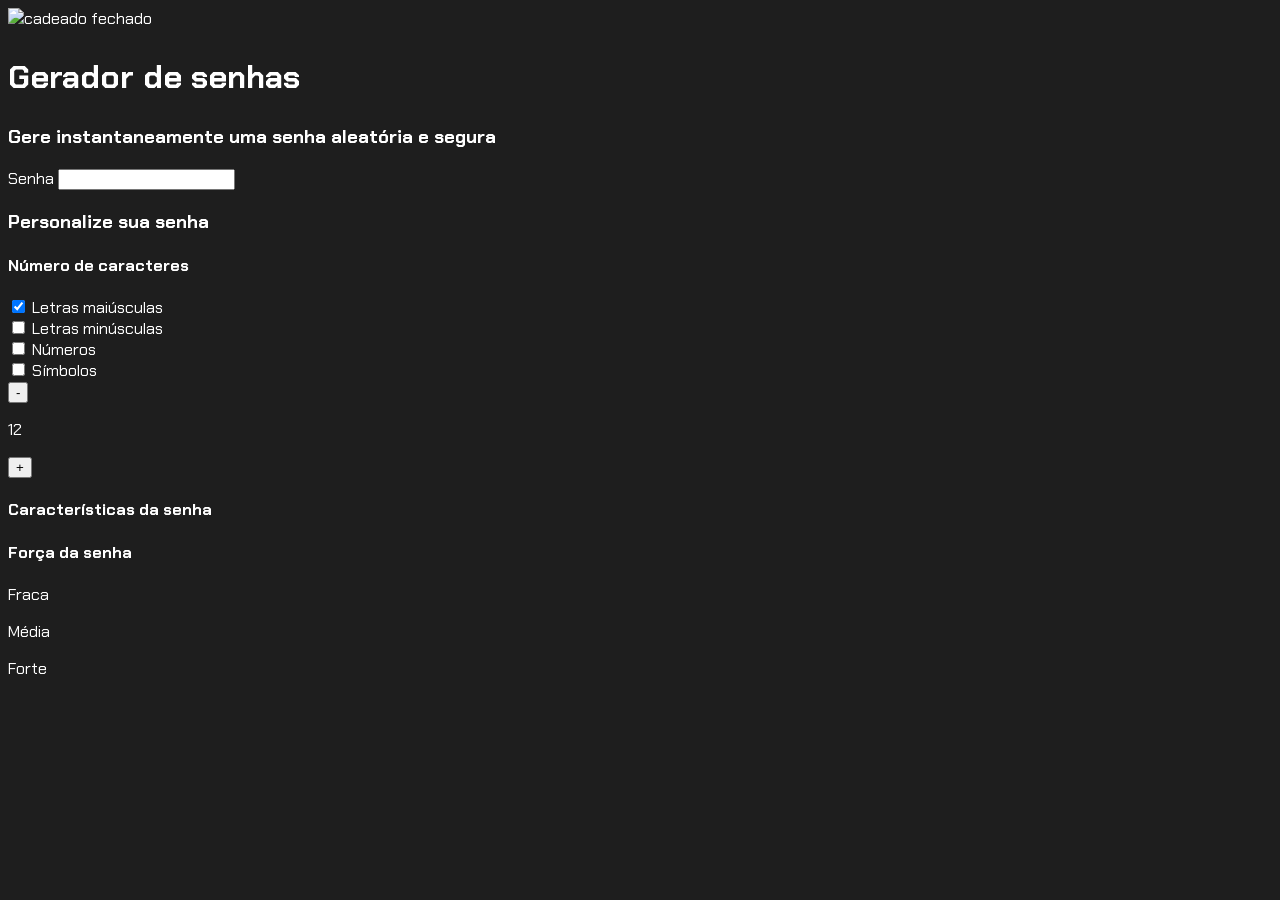
==== senha.html @ 1e622d55 "Update and rename index.html to senha.html" ====
<!DOCTYPE html>
<html lang="pt-br">

<head>
    <meta charset="UTF-8">
    <meta name="viewport" content="width=device-width, initial-scale=1.0">
    <title>Gerador de senha</title>
    <link rel="stylesheet" href="style.css">
</head>

<body>
    <section class="conteudo">
        <div class="conteudo-titulo">
            <img src="unlock.svg" alt="cadeado fechado">
            <h2 class="titulo-principal">Gerador de senhas</h2>
            <h3 class="titulo-secundario">Gere instantaneamente uma senha aleatória e segura</h3>
        </div>
        <div class="conteudo-senha">
            <label for="senha">Senha</label>
            <input name="senha" type="text" id="campo-senha">
        </div>
        <div class="parametro">
            <h3 class="parametro-titulo">Personalize sua senha</h3>
            <div class="parametro-coluna__senha">
                <div class="parametro-senha">
                    <h4 class="parametro-senha__titulo">Número de caracteres</h4>
                    <div class="parametro-senha-checkbox">
                        <input name="maiusculo" type="checkbox" class="checkbox" checked>
                        <label for="maiusculo">Letras maiúsculas</label>
                    </div>
                    <div class="parametro-senha-checkbox">
                        <input name="minusculo" type="checkbox" class="checkbox">
                        <label for="minusculo">Letras minúsculas</label>
                    </div>
                    <div class="parametro-senha-checkbox">
                        <input name="numero" type="checkbox" class="checkbox">
                        <label for="numero">Números</label>
                    </div>
                    <div class="parametro-senha-checkbox">
                        <input name="simbolo" type="checkbox" class="checkbox">
                        <label for="simbolo">Símbolos</label>
                    </div>
                </div>
                    <div class="parametro-senha-botoes">
                        <button class="parametro-senha__botao">-</button>
                        <p class="parametro-senha__texto">12</p>
                        <button class="parametro-senha__botao">+</button>
                    </div>
                </div>               
                <div class="parametro-senha">
                    <h4 class="parametro-senha__titulo">Características da senha</h4>

                </div>
                <div class="parametro-senha">
                    <h4 class="parametro-senha__titulo">Força da senha</h4>
                    <div class="barra"></div>
                    <div class="forca fraca"></div>
                    <div class="parametro-senha-textos">
                        <p>Fraca</p>
                        <p>Média</p>
                        <p>Forte</p>
                    </div>
                </div>
                </div>
            </div>
        </div>
    </section>
    <script src="main.js"></script>
</body>

</html>
---- style.css ----
@import url("https://fonts.googleapis.com/css2?family=Chakra+Petch:wght@400;700&display=swap");

:root {
  --cor-de-fundo: #1e1e1e;
  --verde: #6fff57;
  --branco: #ffffff;
  --botao-ativo: #3a375e;
  --botao-inativo: rgba(58, 55, 94, 0.5);
  --texto-fundo: rgba(58, 55, 94, 0.3);
}

body {
  background-color: var(--cor-de-fundo);
  color: var(--branco);
  font-family: "Chakra Petch", sans-serif;
}

.conteudo-principal {
  display: flex;
  flex-direction: column;
  justify-content: center;
  align-items: center;
  max-width: 1200px;
  width: 100%;
  margin: 0 auto;
}

.titulo-principal {
  text-align: left;
  width: 100%;
  font-size: 32px;
}

.titulo-principal span {
  color: var(--verde);
}

.botao {
  font-family: "Chakra Petch", sans-serif;
  background-color: var(--botao-inativo);
  color: var(--branco);
  display: flex;
  justify-content: center;
  padding: 1em;
  font-size: 18px;
  align-items: center;
  width: 100%;
  border-bottom: 4px solid var(--botao-ativo);
  border-left: 2px solid var(--botao-ativo);
  border-right: 2px solid var(--botao-ativo);
  border-top: none;
}


.botoes {
  display: block;
}


.ativo {
  background-color: var(--botao-ativo);
  border-bottom: 4px solid var(--verde);
}

.abas-textos {
  background-color: var(--texto-fundo);
  padding: 40px;
  border-radius: 0 0 40px 40px;
}

.aba-conteudo.ativo {
  display: block;
}

.aba-conteudo {
  display: none;
}

.aba-conteudo-titulo-principal {
  font-size: 28px;
  text-align: center;
}
.aba-conteudo-titulo-secundario {
  text-align: center;
  color: var(--verde);
  text-transform: uppercase;
}

.contador {
  font-size: 20px;
  text-align: center;
}

@media screen and (min-width: 768px) {

  .botoes {
    display: flex;
  }

  .botao:first-child {
    border-radius: 40px 0px 0 0;
  }

  .botao:last-child {
    border-radius: 0 40px 0 0;
  }

}
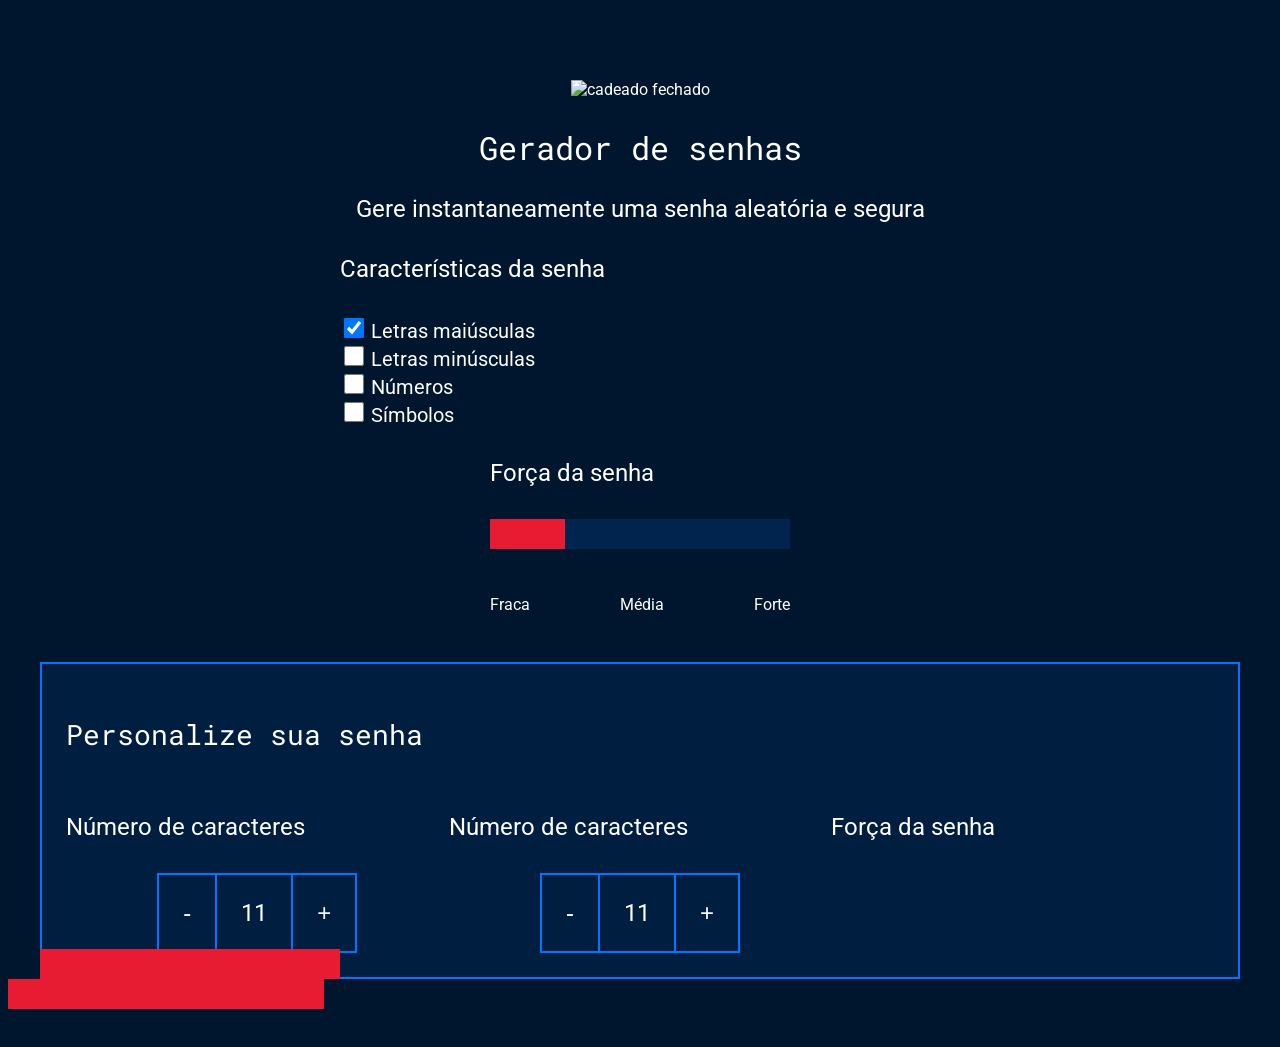
==== commit 2ecd54a6: "Update senha.html" ====
--- a/senha.html
+++ b/senha.html
@@ -15,57 +15,64 @@
             <h2 class="titulo-principal">Gerador de senhas</h2>
             <h3 class="titulo-secundario">Gere instantaneamente uma senha aleatória e segura</h3>
         </div>
-        <div class="conteudo-senha">
-            <label for="senha">Senha</label>
-            <input name="senha" type="text" id="campo-senha">
+        <div class="parametro-senha">
+            <h4 class="parametro-senha__titulo">Características da senha</h4>
+            <div class="parametro-senha-checkbox">
+                <input name="maiusculo" type="checkbox" class="checkbox" checked>
+                <label for="maiusculo">Letras maiúsculas</label>
+            </div>
+            <div class="parametro-senha-checkbox">
+                <input name="minusculo" type="checkbox" class="checkbox">
+                <label for="minusculo">Letras minúsculas</label>
+            </div>
+            <div class="parametro-senha-checkbox">
+                <input name="numero" type="checkbox" class="checkbox">
+                <label for="numero">Números</label>
+            </div>
+            <div class="parametro-senha-checkbox">
+                <input name="simbolo" type="checkbox" class="checkbox">
+                <label for="simbolo">Símbolos</label>
+            </div>
+            <div class="parametro-senha">
+                <h4 class="parametro-senha__titulo">Força da senha</h4>
+                <div class="barra"></div>
+                <div class="forca fraca"></div>
+                <div class="parametro-senha-textos">
+                    <p>Fraca</p>
+                    <p>Média</p>
+                    <p>Forte</p>
+                </div>
+            </div>
         </div>
+
         <div class="parametro">
             <h3 class="parametro-titulo">Personalize sua senha</h3>
             <div class="parametro-coluna__senha">
                 <div class="parametro-senha">
                     <h4 class="parametro-senha__titulo">Número de caracteres</h4>
-                    <div class="parametro-senha-checkbox">
-                        <input name="maiusculo" type="checkbox" class="checkbox" checked>
-                        <label for="maiusculo">Letras maiúsculas</label>
-                    </div>
-                    <div class="parametro-senha-checkbox">
-                        <input name="minusculo" type="checkbox" class="checkbox">
-                        <label for="minusculo">Letras minúsculas</label>
-                    </div>
-                    <div class="parametro-senha-checkbox">
-                        <input name="numero" type="checkbox" class="checkbox">
-                        <label for="numero">Números</label>
-                    </div>
-                    <div class="parametro-senha-checkbox">
-                        <input name="simbolo" type="checkbox" class="checkbox">
-                        <label for="simbolo">Símbolos</label>
+                    <div class="parametro-senha-botoes">
+                        <button class="parametro-senha__botao">-</button>
+                        <p class="parametro-senha__texto">11</p>
+                        <button class="parametro-senha__botao">+</button>
                     </div>
                 </div>
+                <div class="parametro-senha">
+                    <h4 class="parametro-senha__titulo">Número de caracteres</h4>
                     <div class="parametro-senha-botoes">
                         <button class="parametro-senha__botao">-</button>
-                        <p class="parametro-senha__texto">12</p>
+                        <p class="parametro-senha__texto">11</p>
                         <button class="parametro-senha__botao">+</button>
                     </div>
-                </div>               
-                <div class="parametro-senha">
-                    <h4 class="parametro-senha__titulo">Características da senha</h4>
-
                 </div>
                 <div class="parametro-senha">
                     <h4 class="parametro-senha__titulo">Força da senha</h4>
-                    <div class="barra"></div>
-                    <div class="forca fraca"></div>
-                    <div class="parametro-senha-textos">
-                        <p>Fraca</p>
-                        <p>Média</p>
-                        <p>Forte</p>
-                    </div>
-                </div>
                 </div>
             </div>
         </div>
+
+    <div class="forca fraca"></div>
     </section>
-    <script src="main.js"></script>
 </body>
+<div class="forca fraca"></div>
 
 </html>
--- a/style.css
+++ b/style.css
@@ -1,108 +1,165 @@
-@import url("https://fonts.googleapis.com/css2?family=Chakra+Petch:wght@400;700&display=swap");
+@import url('https://fonts.googleapis.com/css2?family=Roboto&family=Roboto+Mono&display=swap');
 
 :root {
-  --cor-de-fundo: #1e1e1e;
-  --verde: #6fff57;
-  --branco: #ffffff;
-  --botao-ativo: #3a375e;
-  --botao-inativo: rgba(58, 55, 94, 0.5);
-  --texto-fundo: rgba(58, 55, 94, 0.3);
+    --branco: white;
+    --cor-de-fundo: #00162E;
+    --fundo-senha: #00244D;
+    --fundo-texto: #001E40;
+    --borda: #0075FF;
+    --roboto: 'Roboto', sans-serif;
+    --roboto-mono: 'Roboto Mono', monospace;
 }
 
-body {
-  background-color: var(--cor-de-fundo);
-  color: var(--branco);
-  font-family: "Chakra Petch", sans-serif;
+* {
+    font-weight: 400;
 }
 
-.conteudo-principal {
-  display: flex;
-  flex-direction: column;
-  justify-content: center;
-  align-items: center;
-  max-width: 1200px;
-  width: 100%;
-  margin: 0 auto;
+
+body {
+    color: var(--branco);
+    background-color: var(--cor-de-fundo);
+    font-family: var(--roboto);
 }
 
 .titulo-principal {
-  text-align: left;
-  width: 100%;
-  font-size: 32px;
+    font-family: var(--roboto-mono);
+    font-size: 32px;
 }
 
-.titulo-principal span {
-  color: var(--verde);
+.titulo-secundario {
+    font-size: 24px;
 }
 
-.botao {
-  font-family: "Chakra Petch", sans-serif;
-  background-color: var(--botao-inativo);
-  color: var(--branco);
-  display: flex;
-  justify-content: center;
-  padding: 1em;
-  font-size: 18px;
-  align-items: center;
-  width: 100%;
-  border-bottom: 4px solid var(--botao-ativo);
-  border-left: 2px solid var(--botao-ativo);
-  border-right: 2px solid var(--botao-ativo);
-  border-top: none;
+.conteudo-titulo {
+    text-align: center;
+    margin-top: 80px;
+}
+
+.conteudo-senha {
+    margin-top: 80px;
+    background: var(--fundo-senha);
+    padding: 24px;
+    border-bottom: 6px solid var(--borda);
+}
+
+#campo-senha {
+    background-color: var(--fundo-senha);
+    border: none;
+    color: var(--branco);
+    font-family: var(--roboto-mono);
+    font-size: 40px;
+    width: 70%;
+}
+
+#campo-senha:focus {
+    outline: none;
+}
+
+.conteudo {
+    max-width: 1200px;
+    margin: 0 auto;
+}
+
+.parametro {
+    background-color: var(--fundo-texto);
+    border: 2px solid var(--borda);
+    margin-top: 32px;
+    padding: 24px;
+}
+
+.parametro-titulo {
+    font-family: var(--roboto-mono);
+    font-size: 28px;
+}
+
+.parametro-senha__titulo {
+    font-size: 24px;
+}
+
+.parametro-coluna__senha {
+    display: flex;
+    flex-direction: column;
+    justify-content: center;
+}
+
+.parametro-senha {
+    width: 50%;
+    margin: 0 auto;
+}
+
+.parametro-senha-botoes {
+    display: flex;
+    justify-content: center;
 }
 
 
-.botoes {
-  display: block;
+.parametro-senha__botao {
+    background-color: var(--fundo-texto);
+    color: var(--branco);
+    border: 2px solid var(--borda);
+    padding: 24px;
+    font-size: 24px;
+    cursor: pointer;
+
 }
 
-
-.ativo {
-  background-color: var(--botao-ativo);
-  border-bottom: 4px solid var(--verde);
-}
-
-.abas-textos {
-  background-color: var(--texto-fundo);
-  padding: 40px;
-  border-radius: 0 0 40px 40px;
-}
-
-.aba-conteudo.ativo {
-  display: block;
-}
-
-.aba-conteudo {
-  display: none;
-}
-
-.aba-conteudo-titulo-principal {
-  font-size: 28px;
-  text-align: center;
-}
-.aba-conteudo-titulo-secundario {
-  text-align: center;
-  color: var(--verde);
-  text-transform: uppercase;
-}
-
-.contador {
-  font-size: 20px;
-  text-align: center;
+.parametro-senha__texto {
+    padding: 24px;
+    border-top: 2px solid var(--borda);
+    border-bottom: 2px solid var(--borda);
+    margin: 0;
+    font-size: 24px;
 }
 
 @media screen and (min-width: 768px) {
+    .parametro-coluna__senha {
+        flex-direction: row;
+    }
+}
 
-  .botoes {
+label {
+    font-size: 20px;
+}
+
+.checkbox {
+    width: 20px;
+    height: 20px;
+}
+
+.checkbox {
+    width: 20px;
+    height: 20px;
+    cursor: pointer;
+}
+
+.barra {
+    background-color: var(--fundo-senha);
+    height: 30px;
+    width: 100%;
+}
+
+.forca {
+    height: 30px;
+    position: relative;
+    bottom: 30px;
+}
+
+.fraca {
+    width: 25%;
+    background-color: #E71B32;
+}
+
+.media {
+    background-color: #FAF408;
+    width: 50%;
+}
+
+.forte {
+    background-color: #00FF85;
+    width: 100%;
+}
+
+.parametro-senha-textos {
     display: flex;
-  }
-
-  .botao:first-child {
-    border-radius: 40px 0px 0 0;
-  }
-
-  .botao:last-child {
-    border-radius: 0 40px 0 0;
-  }
-
-}+    justify-content: space-between;
+}v
